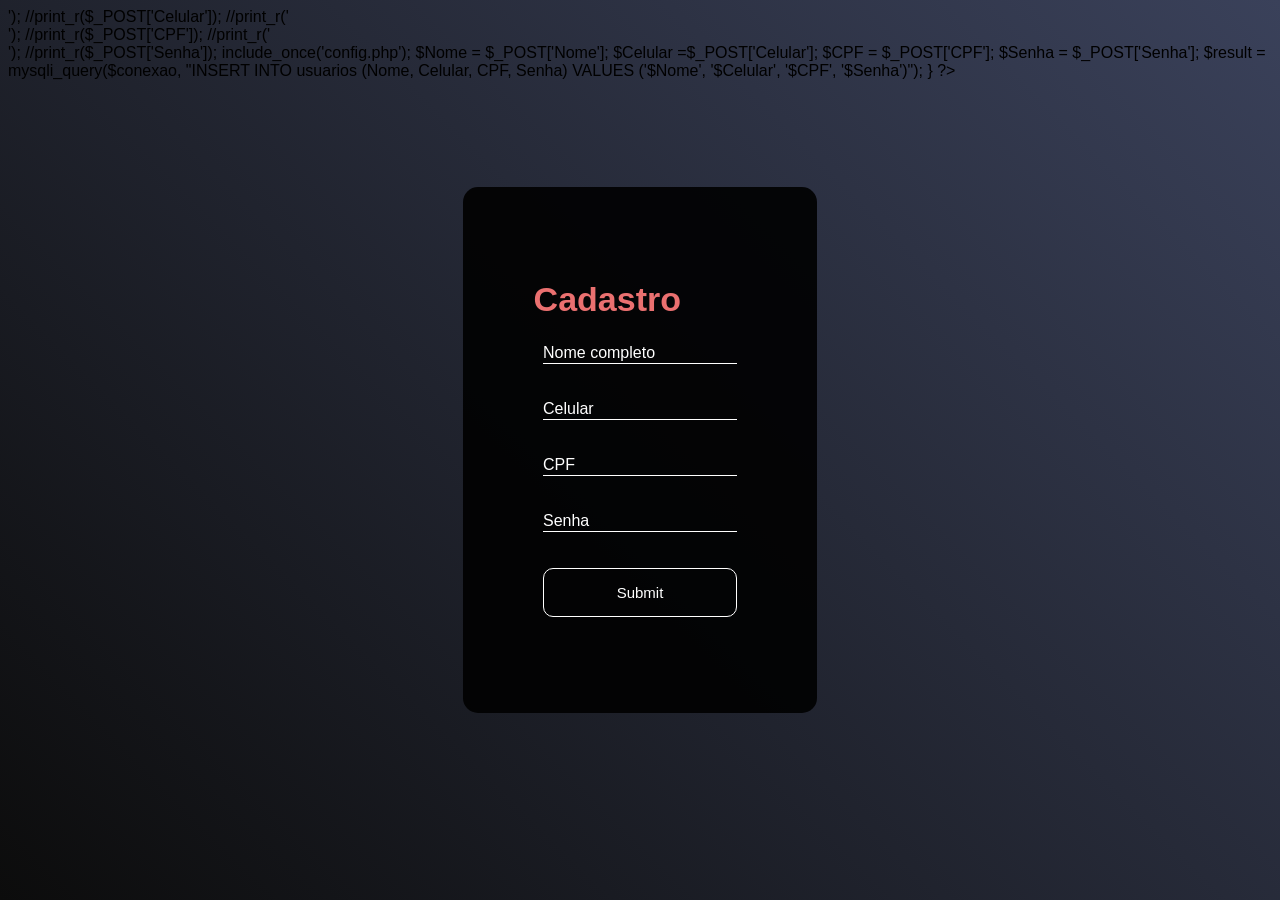
==== Cadastro/index.html @ 30dd0ce2 "Add files via upload" ====
<?php

if (isset($_POST['submit']))

{
//print_r($_POST['Nome']);
//print_r('<br>');
//print_r($_POST['Celular']);
//print_r('<br>');
//print_r($_POST['CPF']);
//print_r('<br>');
//print_r($_POST['Senha']);

include_once('config.php');

$Nome = $_POST['Nome'];
$Celular =$_POST['Celular'];
$CPF = $_POST['CPF'];
$Senha = $_POST['Senha'];
$result = mysqli_query($conexao, "INSERT INTO usuarios (Nome, Celular, CPF, Senha) 
VALUES ('$Nome', '$Celular', '$CPF', '$Senha')");
}    
?>

<!DOCTYPE html>
<html lang="pt-br">
<head>
    <meta charset="UTF-8">
    <meta http-equiv="X-UA-Compatible" content="IE=edge">
    <meta name="viewport" content="width=device-width, initial-scale=1.0">
    <title>Cadastro | AC</title>
    <style>
body{
font-family: Arial, Helvetica, sans-serif;
background-image: linear-gradient(45deg, #0c0c0c, #3a415a);

}
    .box{
        color: white;
        position: absolute;
        top:50%;
        left:50%;
        transform: translate(-50%, -50%);
        background-color:rgba(0, 0, 0, 0.9);
        padding: 80px;
        border-radius: 15px;

    }

    legend {
    top: 50%;
    left: 50%;
    transform: translate(-10%, 5%);
    border-radius: 15px;
    color: #ea7070;
    padding: 10px;
    font-size: 34px; /* Ajuste o tamanho da fonte conforme necessário */
}
    .inputBox{
        position: relative;
        
    }
    .inputUser{
        
        background: none;
        border: none;
        border-bottom: 1px solid white;
        outline: none;
        color: white;
        font-size: 15px;
        width: 100%;
        letter-spacing: 2px;
    }
    .labelInput{
        
        position: absolute;
        top: 0px;
        left: 0px;
        pointer-events: none;
        transition: .5s;
    }
    .inputUser:focus ~ .labelInput,
    .inputUser:valid ~ .labelInput{
        top: -20px;
        font-size: 12px;
        color: #815656;
    }

    #submit{
        
        background-color: transparent; /* Altera a cor de fundo ao passar o mouse */
            border: none;
            padding: 15px;
            width: 100%;
            border-radius: 10px;
            color: white;
            font-size: 15px;
            background-color: transparent;
            border: 1px solid #fff;

    }
    #submit:hover{
        
        background-color: #ea7070;
            cursor: pointer;
            padding: .7rem;
            font-size: .2rem;
            border-radius: 6px;
            cursor: pointer;
            transition: .4s;  
    }


    </style>
</head>
<body>
    <div class="box">
        <form action="Cadastro.php"method="POST">

                <legend><b>Cadastro</b></legend>
                <br>
                <div class="inputBox">
                    <input type="text" name="Nome" id="Nome" class="inputUser" required>
                    <label for="Nome" class="labelInput">Nome completo</label>
                </div>
                <br><br>
                <div class="inputBox">
                    <input type="text" name="Celular" id="Celular" class="inputUser" required>
                    <label for="Celular" class="labelInput">Celular</label>
                </div>
                <br><br>
                <div class="inputBox">
                    <input type="tel" name="CPF" id="CPF" class="inputUser" required>
                    <label for="CPF" class="labelInput">CPF</label>
                </div>
                <br><br>
                <div class="inputBox">
                    <input type="text" name="Senha" id="Senha" class="inputUser" required>
                    <label for="Senha" class="labelInput">Senha</label>
                </div>
                <br><br>
                <input type="submit" name="submit" id="submit">

        </form>
    </div>
</body>
</html>
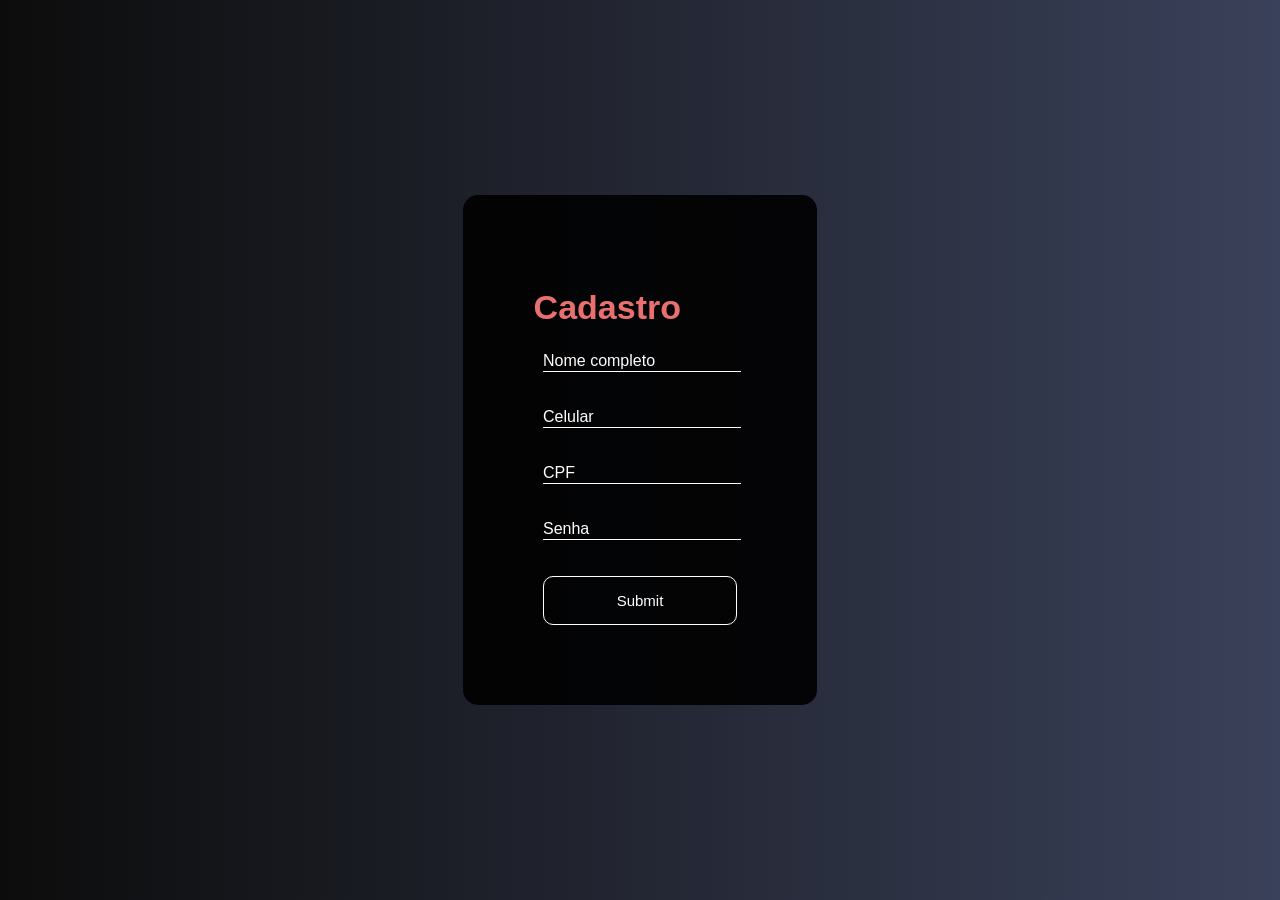
==== commit 9bb925f5: "Update index.html" ====
--- a/Cadastro/index.html
+++ b/Cadastro/index.html
@@ -3,13 +3,7 @@
 if (isset($_POST['submit']))
 
 {
-//print_r($_POST['Nome']);
-//print_r('<br>');
-//print_r($_POST['Celular']);
-//print_r('<br>');
-//print_r($_POST['CPF']);
-//print_r('<br>');
-//print_r($_POST['Senha']);
+
 
 include_once('config.php');
 
@@ -144,4 +138,4 @@
         </form>
     </div>
 </body>
-</html>+</html>
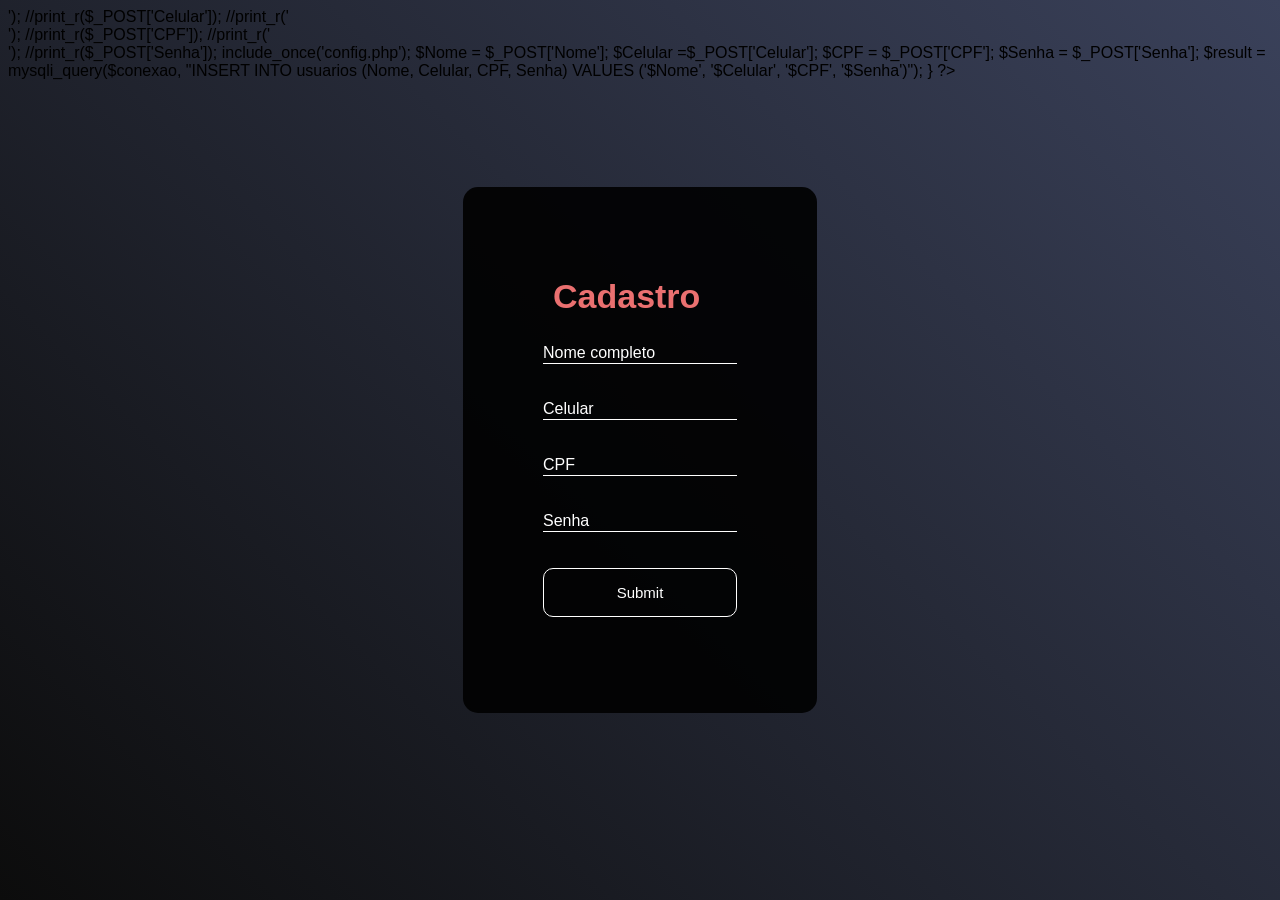
==== commit 1807108f: "Add files via upload" ====
--- a/Cadastro/index.html
+++ b/Cadastro/index.html
@@ -1,9 +1,14 @@
 <?php
-
 if (isset($_POST['submit']))
 
 {
-
+//print_r($_POST['Nome']);
+//print_r('<br>');
+//print_r($_POST['Celular']);
+//print_r('<br>');
+//print_r($_POST['CPF']);
+//print_r('<br>');
+//print_r($_POST['Senha']);
 
 include_once('config.php');
 
@@ -22,120 +27,44 @@
     <meta charset="UTF-8">
     <meta http-equiv="X-UA-Compatible" content="IE=edge">
     <meta name="viewport" content="width=device-width, initial-scale=1.0">
+    <link rel="stylesheet" href="Cadastro.css">
     <title>Cadastro | AC</title>
-    <style>
-body{
-font-family: Arial, Helvetica, sans-serif;
-background-image: linear-gradient(45deg, #0c0c0c, #3a415a);
-
-}
-    .box{
-        color: white;
-        position: absolute;
-        top:50%;
-        left:50%;
-        transform: translate(-50%, -50%);
-        background-color:rgba(0, 0, 0, 0.9);
-        padding: 80px;
-        border-radius: 15px;
-
-    }
-
-    legend {
-    top: 50%;
-    left: 50%;
-    transform: translate(-10%, 5%);
-    border-radius: 15px;
-    color: #ea7070;
-    padding: 10px;
-    font-size: 34px; /* Ajuste o tamanho da fonte conforme necessário */
-}
-    .inputBox{
-        position: relative;
-        
-    }
-    .inputUser{
-        
-        background: none;
-        border: none;
-        border-bottom: 1px solid white;
-        outline: none;
-        color: white;
-        font-size: 15px;
-        width: 100%;
-        letter-spacing: 2px;
-    }
-    .labelInput{
-        
-        position: absolute;
-        top: 0px;
-        left: 0px;
-        pointer-events: none;
-        transition: .5s;
-    }
-    .inputUser:focus ~ .labelInput,
-    .inputUser:valid ~ .labelInput{
-        top: -20px;
-        font-size: 12px;
-        color: #815656;
-    }
-
-    #submit{
-        
-        background-color: transparent; /* Altera a cor de fundo ao passar o mouse */
-            border: none;
-            padding: 15px;
-            width: 100%;
-            border-radius: 10px;
-            color: white;
-            font-size: 15px;
-            background-color: transparent;
-            border: 1px solid #fff;
-
-    }
-    #submit:hover{
-        
-        background-color: #ea7070;
-            cursor: pointer;
-            padding: .7rem;
-            font-size: .2rem;
-            border-radius: 6px;
-            cursor: pointer;
-            transition: .4s;  
-    }
-
-
-    </style>
 </head>
 <body>
+
+    <!-- Caixa de formulário onde o usuário preenche os dados -->
     <div class="box">
-        <form action="Cadastro.php"method="POST">
-
-                <legend><b>Cadastro</b></legend>
-                <br>
-                <div class="inputBox">
-                    <input type="text" name="Nome" id="Nome" class="inputUser" required>
-                    <label for="Nome" class="labelInput">Nome completo</label>
-                </div>
-                <br><br>
-                <div class="inputBox">
-                    <input type="text" name="Celular" id="Celular" class="inputUser" required>
-                    <label for="Celular" class="labelInput">Celular</label>
-                </div>
-                <br><br>
-                <div class="inputBox">
-                    <input type="tel" name="CPF" id="CPF" class="inputUser" required>
-                    <label for="CPF" class="labelInput">CPF</label>
-                </div>
-                <br><br>
-                <div class="inputBox">
-                    <input type="text" name="Senha" id="Senha" class="inputUser" required>
-                    <label for="Senha" class="labelInput">Senha</label>
-                </div>
-                <br><br>
-                <input type="submit" name="submit" id="submit">
-
+        <!-- Formulário de cadastro -->
+        <form action="./Cadastro/index.html" method="POST">
+            <legend><b>Cadastro</b></legend>
+            <br>
+            <!-- Campo para o nome completo -->
+            <div class="inputBox">
+                <input type="text" name="Nome" id="Nome" class="inputUser" required>
+                <label for="Nome" class="labelInput">Nome completo</label>
+            </div>
+            <br><br>
+            <!-- Campo para o número de celular -->
+            <div class="inputBox">
+                <input type="text" name="Celular" id="Celular" class="inputUser" required>
+                <label for="Celular" class="labelInput">Celular</label>
+            </div>
+            <br><br>
+            <!-- Campo para o CPF -->
+            <div class="inputBox">
+                <input type="tel" name="CPF" id="CPF" class="inputUser" required>
+                <label for="CPF" class="labelInput">CPF</label>
+            </div>
+            <br><br>
+            <!-- Campo para a senha -->
+            <div class="inputBox">
+                <input type="text" name="Senha" id="Senha" class="inputUser" required>
+                <label for="Senha" class="labelInput">Senha</label>
+            </div>
+            <br><br>
+            <!-- Botão de envio do formulário -->
+            <input type="submit" name="submit" id="submit">
         </form>
     </div>
 </body>
-</html>
+</html>
--- a/Cadastro/Cadastro.css
+++ b/Cadastro/Cadastro.css
@@ -0,0 +1,81 @@
+/* Estilo geral do corpo da página */
+body {
+    font-family: Arial, Helvetica, sans-serif;
+    background-image: linear-gradient(45deg, #0c0c0c, #3a415a);
+}
+
+/* Estilo da caixa do formulário */
+.box {
+    color: white;
+    position: absolute;
+    top: 50%; /* Centraliza verticalmente */
+    left: 50%; /* Centraliza horizontalmente */
+    transform: translate(-50%, -50%); /* Ajuste para centralização completa */
+    background-color: rgba(0, 0, 0, 0.9); /* Fundo escuro com transparência */
+    padding: 80px;
+    border-radius: 15px;
+}
+
+/* Estilo do título do formulário */
+legend {
+    color: #ea7070;
+    font-size: 34px; /* Tamanho da fonte do título */
+    padding: 10px;
+}
+
+/* Estilo dos campos de entrada de dados */
+.inputBox {
+    position: relative;
+}
+
+/* Estilo dos inputs (campos de texto) */
+.inputUser {
+    background: none;
+    border: none;
+    border-bottom: 1px solid white; /* Linha embaixo para dar destaque */
+    outline: none;
+    color: white;
+    font-size: 15px;
+    width: 100%;
+    letter-spacing: 2px; /* Espaçamento nas letras */
+}
+
+/* Estilo do label associado a cada input */
+.labelInput {
+    position: absolute;
+    top: 0;
+    left: 0;
+    pointer-events: none; /* Garante que o label não interfira na interação com o input */
+    transition: .5s; /* Transição suave */
+}
+
+/* Quando o input recebe foco ou é preenchido, o label sobe */
+.inputUser:focus ~ .labelInput,
+.inputUser:valid ~ .labelInput {
+    top: -20px;
+    font-size: 12px; /* Tamanho do texto do label */
+    color: #815656; /* Cor do label ao ser ativado */
+}
+
+/* Estilo do botão de envio */
+#submit {
+    background-color: transparent;
+    border: none;
+    padding: 15px;
+    width: 100%;
+    border-radius: 10px;
+    color: white;
+    font-size: 15px;
+    background-color: transparent;
+    border: 1px solid #fff;
+}
+
+/* Efeito de hover (quando o usuário passa o mouse por cima) */
+#submit:hover {
+    background-color: #ea7070; /* Cor de fundo ao passar o mouse */
+    cursor: pointer;
+    padding: .7rem;
+    font-size: .2rem;
+    border-radius: 6px;
+    transition: .4s; /* Transição suave ao passar o mouse */
+}
